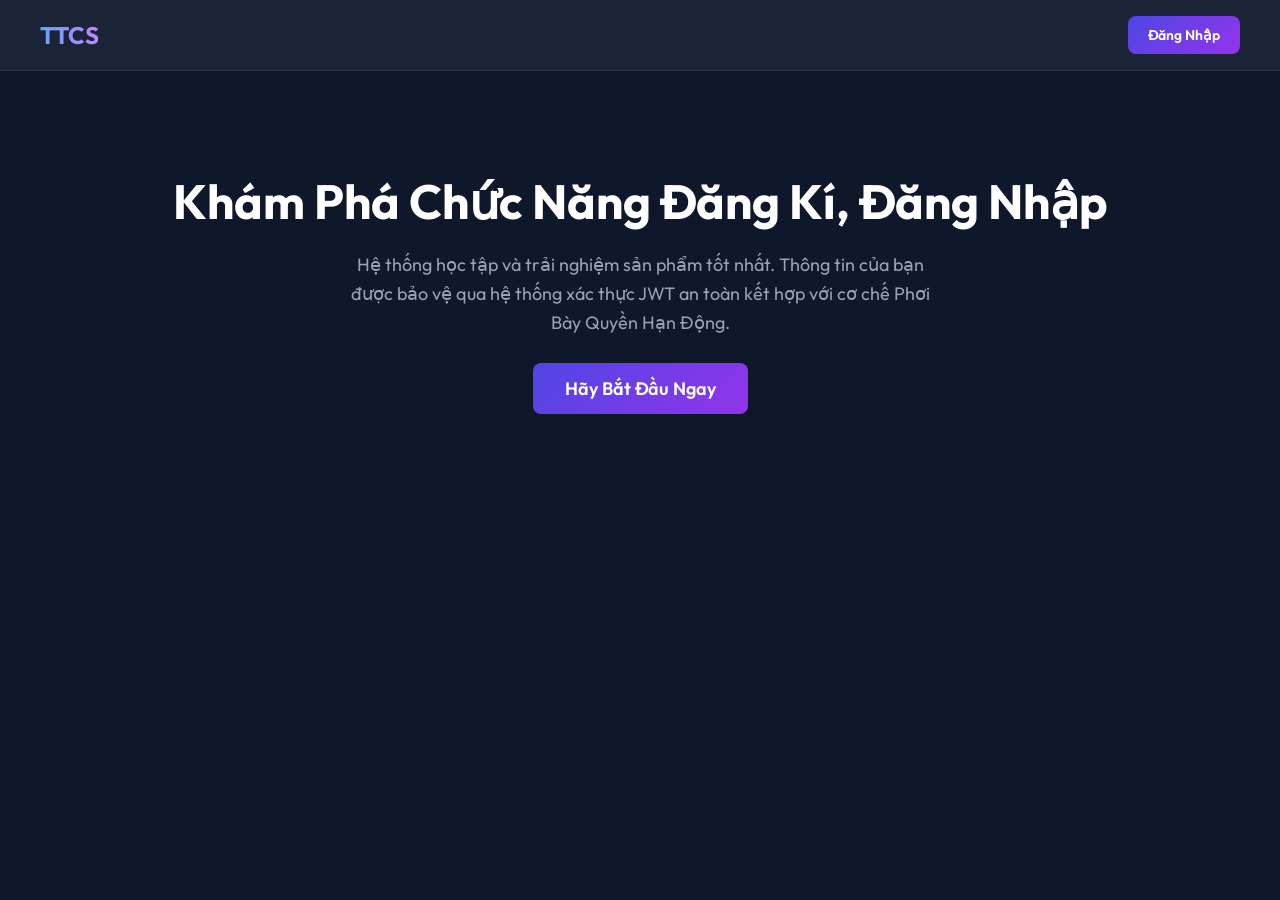
==== src/main/resources/static/index.html @ 452eca98 "hoan thanh cac chuc nang" ====
<!DOCTYPE html>
<html lang="vi">
<head>
    <meta charset="UTF-8">
    <meta name="viewport" content="width=device-width, initial-scale=1.0">
    <title>Trang Chủ - Hệ Thống TTCS</title>
    <link href="https://fonts.googleapis.com/css2?family=Outfit:wght@400;500;600;700&display=swap" rel="stylesheet">
    <link rel="stylesheet" href="css/index.css">
</head>
<body>

    <!-- Navbar -->
    <nav class="navbar">
        <a href="/" class="nav-brand">TTCS</a>
        
        <div class="nav-menu">

            <!-- Menu bảo mật Admin -->
            <a href="#" class="nav-link admin-menu" id="adminMenu">Quản trị hệ thống </a>

            <!-- Trạng thái chưa đăng nhập -->
            <a href="/login.html" class="btn btn-primary unauth-only" id="loginBtn">Đăng Nhập</a>

            <!-- Trạng thái đã đăng nhập -->
            <div class="user-greeting auth-only" id="userGreeting">
                Chào, <span id="usernameDisplay">Khách</span>!
            </div>
            <button class="btn btn-logout auth-only" id="logoutBtn">Đăng Xuất</button>
        </div>
    </nav>

    <!-- Main Content -->
    <main class="hero">
        <h1>Khám Phá Chức Năng Đăng Kí, Đăng Nhập</h1>
        <p>Hệ thống học tập và trải nghiệm sản phẩm tốt nhất. Thông tin của bạn được bảo vệ qua hệ thống xác thực JWT an toàn kết hợp với cơ chế Phơi Bày Quyền Hạn Động.</p>
        
        <div class="unauth-only" id="heroUnauth">
            <a href="/register.html" class="btn btn-primary" style="padding: 14px 32px; font-size: 18px;">Hãy Bắt Đầu Ngay</a>
        </div>

        <div class="auth-only" id="heroAuth">
            <div style="background: rgba(30, 41, 59, 0.5); border: 1px solid rgba(255, 255, 255, 0.1); padding: 24px; border-radius: 16px; text-align: left; max-width: 600px; margin: 0 auto; margin-bottom: 30px;">
                <h3 style="color: white; margin-bottom: 12px;">📊 Thông tin cá nhân lấy từ Server:</h3>
                <p><strong>ID:</strong> <span id="profileId">...</span></p>
                <p><strong>Họ Tên:</strong> <span id="profileName">...</span></p>
                <p><strong>Email:</strong> <span id="profileEmail">...</span></p>
                <p><strong>Vai Trò:</strong> <span id="profileRole" style="color: #60a5fa;">...</span></p>
            </div>
        </div>

        <!-- Bảng quản trị viên (Ẩn mặc định) -->
        <div id="adminUsersSection" style="display: none; width: 100%; max-width: 800px; margin: 0 auto; background: rgba(30, 41, 59, 0.5); border: 1px solid rgba(255, 255, 255, 0.1); padding: 24px; border-radius: 16px; text-align: left;">
            <h3 style="color: #fca5a5; margin-bottom: 16px;">🔑 Bảng Quản Trị: Danh sách người dùng</h3>
            <div style="overflow-x: auto;">
                <table id="usersTable" style="width: 100%; border-collapse: collapse; color: #e2e8f0; font-size: 15px;">
                    <thead>
                        <tr style="border-bottom: 1px solid rgba(255,255,255,0.1); text-align: left; color: #a78bfa;">
                            <th style="padding: 12px;">Tên đăng nhập</th>
                            <th style="padding: 12px;">Họ tên</th>
                            <th style="padding: 12px;">Email</th>
                            <th style="padding: 12px;">Vai trò</th>
                        </tr>
                    </thead>
                    <tbody>
                        <!-- Data fetched from Server appended here -->
                    </tbody>
                </table>
            </div>
        </div>
    </main>

    <script>
        document.addEventListener("DOMContentLoaded", () => {
            const token = localStorage.getItem('accessToken');
            const refreshToken = localStorage.getItem('refreshToken');

            const unauthElements = document.querySelectorAll('.unauth-only');
            const authElements = document.querySelectorAll('.auth-only');
            const adminMenu = document.getElementById('adminMenu');

            // Hàm thay đổi trạng thái UI
            const updateUI = (isAuthenticated, userDetails = null) => {
                unauthElements.forEach(el => el.style.display = isAuthenticated ? 'none' : 'block');
                authElements.forEach(el => el.style.display = isAuthenticated ? 'block' : 'none');
                
                if(isAuthenticated && userDetails) {
                    document.getElementById('usernameDisplay').textContent = userDetails.username;
                    
                    // Điền vào bảng Profile
                    document.getElementById('profileId').textContent = userDetails.id || 'N/A';
                    document.getElementById('profileName').textContent = userDetails.fullName || 'N/A';
                    document.getElementById('profileEmail').textContent = userDetails.email || 'N/A';
                    document.getElementById('profileRole').textContent = userDetails.roles.join(', ');

                    // RBAC - Kiểm tra quyềm Admin
                    const checkAdmin = userDetails.roles.some(role => role === 'ADMIN' || role === 'ROLE_ADMIN');
                    if(checkAdmin) {
                        adminMenu.style.display = 'block';
                        document.getElementById('adminUsersSection').style.display = 'block';
                        fetchAdminUsersData(token);
                    }
                }
            };

            const fetchAdminUsersData = (accessToken) => {
                fetch('/api/v1/admin/users', {
                    headers: { 'Authorization': 'Bearer ' + accessToken }
                })
                .then(res => res.json())
                .then(users => {
                    const tbody = document.querySelector('#usersTable tbody');
                    tbody.innerHTML = '';
                    users.forEach(u => {
                        const tr = document.createElement('tr');
                        tr.style.borderBottom = "1px solid rgba(255,255,255,0.05)";
                        tr.innerHTML = `
                            <td style="padding: 12px;">${u.username}</td>
                            <td style="padding: 12px;">${u.fullName || '<i>Chưa cập nhật</i>'}</td>
                            <td style="padding: 12px;">${u.email || '<i>Chưa cập nhật</i>'}</td>
                            <td style="padding: 12px; color: ${u.roles.includes('ROLE_ADMIN') ? '#fca5a5' : '#60a5fa'}; font-weight: 600;">
                                ${u.roles.join(', ')}
                            </td>
                        `;
                        tbody.appendChild(tr);
                    });
                })
                .catch(err => console.error("Error fetching admin users", err));
            };

            // Nếu không có token -> Hủy
            if(!token) {
                updateUI(false);
            } else {
                // Có token -> Gọi API thông tin
                fetch('/api/v1/user/me', {
                    method: 'GET',
                    headers: {
                        'Authorization': `Bearer ${token}`
                    }
                })
                .then(res => {
                    if(!res.ok) {
                        throw new Error("Token invalid or expired");
                    }
                    return res.json();
                })
                .then(data => {
                    updateUI(true, data); // API trả về UserResponse
                })
                .catch(err => {
                    console.error("Authentication failed:", err);
                    // Token vô hiệu lực -> Clear storage -> Quay về Guest
                    localStorage.removeItem('accessToken');
                    localStorage.removeItem('refreshToken');
                    localStorage.removeItem('username');
                    localStorage.removeItem('role');
                    updateUI(false);
                });
            }

            // Xử lý nút Đăng Xuất
            document.getElementById('logoutBtn').addEventListener('click', () => {
                if(refreshToken) {
                    // Gọi API thu hồi Refresh Token ở Server
                    fetch('/api/v1/auth/logout', {
                        method: 'POST',
                        headers: { 'Content-Type': 'application/json' },
                        body: JSON.stringify({ refreshToken: refreshToken })
                    }).catch(console.error);
                }

                // Luôn xóa localStorage ở Client
                localStorage.clear();
                window.location.href = '/login.html';
            });
        });
    </script>
</body>
</html>
---- src/main/resources/static/css/index.css ----
*, *::before, *::after { box-sizing: border-box; margin: 0; padding: 0; }
body {
    font-family: 'Outfit', sans-serif;
    background: #0f172a;
    color: #e2e8f0;
    min-height: 100vh;
}

/* Navbar */
.navbar {
    display: flex;
    justify-content: space-between;
    align-items: center;
    padding: 16px 40px;
    background: rgba(30, 41, 59, 0.8);
    backdrop-filter: blur(16px);
    border-bottom: 1px solid rgba(255, 255, 255, 0.05);
    position: sticky;
    top: 0;
    z-index: 1000;
}

.nav-brand {
    font-size: 24px;
    font-weight: 700;
    background: linear-gradient(to right, #60a5fa, #c084fc);
    -webkit-background-clip: text;
    -webkit-text-fill-color: transparent;
    text-decoration: none;
}

.nav-menu {
    display: flex;
    align-items: center;
    gap: 24px;
}

.nav-link {
    color: #cbd5e1;
    text-decoration: none;
    font-weight: 500;
    font-size: 15px;
    transition: color 0.2s;
}

.nav-link:hover { color: #f8fafc; }

.nav-link.admin-menu {
    color: #fca5a5;
    display: none; /* Ẩn đi mặc định */
}
.nav-link.admin-menu:hover { color: #ef4444; }

.btn {
    padding: 10px 20px;
    border-radius: 8px;
    font-weight: 600;
    text-decoration: none;
    font-size: 14px;
    transition: all 0.2s;
    cursor: pointer;
    border: none;
}

.btn-primary {
    background: linear-gradient(135deg, #4f46e5, #9333ea);
    color: white;
}
.btn-primary:hover {
    transform: translateY(-2px);
    box-shadow: 0 4px 12px rgba(147, 51, 234, 0.3);
}

.btn-logout {
    background: rgba(239, 68, 68, 0.1);
    color: #ef4444;
    border: 1px solid rgba(239, 68, 68, 0.2);
}
.btn-logout:hover {
    background: rgba(239, 68, 68, 0.2);
}

/* User Greeting */
.user-greeting {
    font-weight: 500;
    color: #94a3b8;
    display: none;
}
.user-greeting span { color: #f8fafc; font-weight: 600; }

/* Main Content Area */
.hero {
    display: flex;
    flex-direction: column;
    align-items: center;
    justify-content: center;
    padding: 100px 20px;
    text-align: center;
}

.hero h1 {
    font-size: 48px;
    margin-bottom: 20px;
    color: white;
}

.hero p {
    font-size: 18px;
    color: #94a3b8;
    max-width: 600px;
    line-height: 1.6;
    margin-bottom: 40px;
}

.unauth-only, .auth-only {
    display: none; /* Sẽ được toggle bằng JS */
}
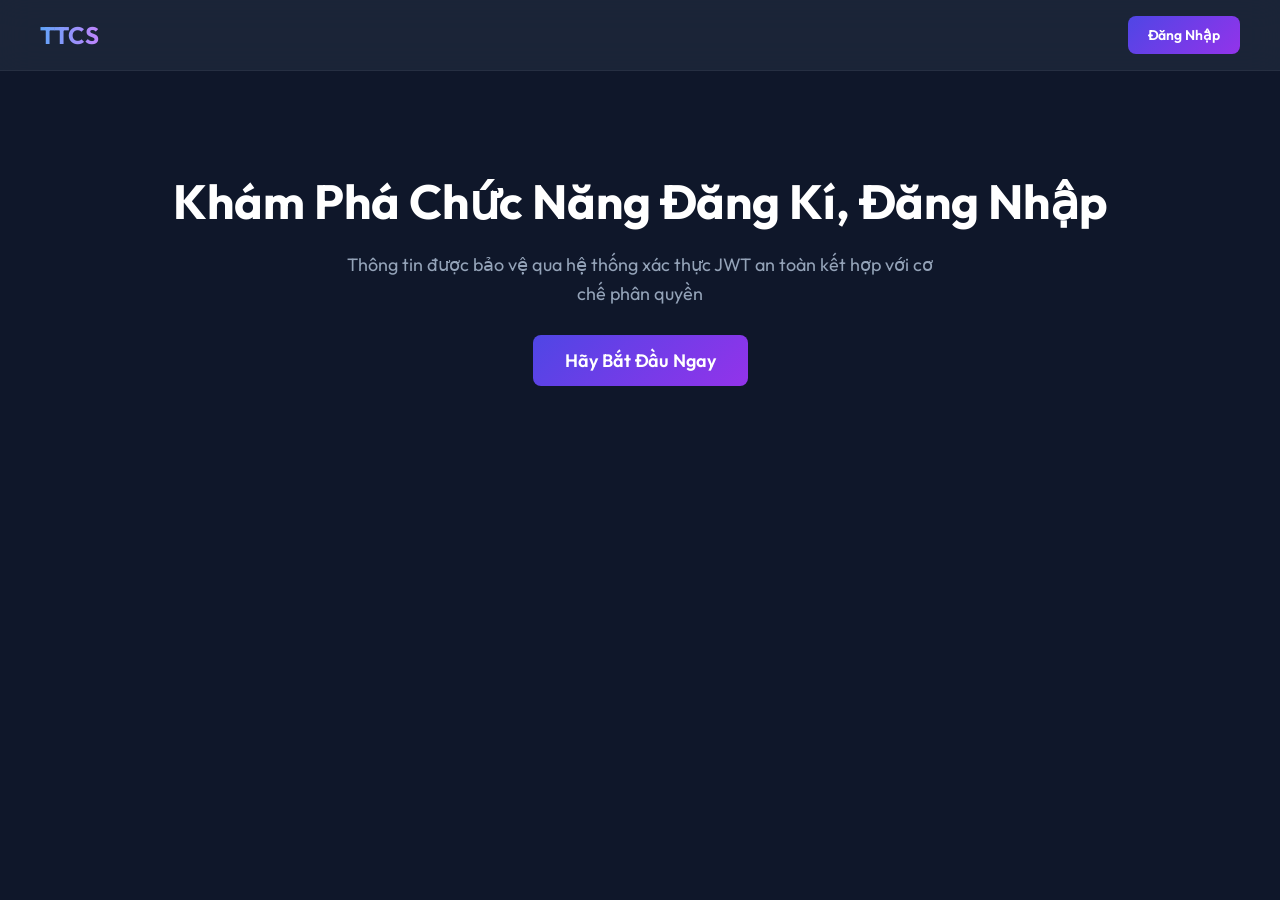
==== commit abd535b7: "hoan thanh README.md" ====
--- a/src/main/resources/static/index.html
+++ b/src/main/resources/static/index.html
@@ -32,7 +32,7 @@
     <!-- Main Content -->
     <main class="hero">
         <h1>Khám Phá Chức Năng Đăng Kí, Đăng Nhập</h1>
-        <p>Hệ thống học tập và trải nghiệm sản phẩm tốt nhất. Thông tin của bạn được bảo vệ qua hệ thống xác thực JWT an toàn kết hợp với cơ chế Phơi Bày Quyền Hạn Động.</p>
+        <p>Thông tin được bảo vệ qua hệ thống xác thực JWT an toàn kết hợp với cơ chế phân quyền</p>
         
         <div class="unauth-only" id="heroUnauth">
             <a href="/register.html" class="btn btn-primary" style="padding: 14px 32px; font-size: 18px;">Hãy Bắt Đầu Ngay</a>
@@ -40,7 +40,7 @@
 
         <div class="auth-only" id="heroAuth">
             <div style="background: rgba(30, 41, 59, 0.5); border: 1px solid rgba(255, 255, 255, 0.1); padding: 24px; border-radius: 16px; text-align: left; max-width: 600px; margin: 0 auto; margin-bottom: 30px;">
-                <h3 style="color: white; margin-bottom: 12px;">📊 Thông tin cá nhân lấy từ Server:</h3>
+                <h3 style="color: white; margin-bottom: 12px;"> Thông tin cá nhân lấy từ Server:</h3>
                 <p><strong>ID:</strong> <span id="profileId">...</span></p>
                 <p><strong>Họ Tên:</strong> <span id="profileName">...</span></p>
                 <p><strong>Email:</strong> <span id="profileEmail">...</span></p>
@@ -50,7 +50,7 @@
 
         <!-- Bảng quản trị viên (Ẩn mặc định) -->
         <div id="adminUsersSection" style="display: none; width: 100%; max-width: 800px; margin: 0 auto; background: rgba(30, 41, 59, 0.5); border: 1px solid rgba(255, 255, 255, 0.1); padding: 24px; border-radius: 16px; text-align: left;">
-            <h3 style="color: #fca5a5; margin-bottom: 16px;">🔑 Bảng Quản Trị: Danh sách người dùng</h3>
+            <h3 style="color: #fca5a5; margin-bottom: 16px;"> Bảng Quản Trị: Danh sách người dùng</h3>
             <div style="overflow-x: auto;">
                 <table id="usersTable" style="width: 100%; border-collapse: collapse; color: #e2e8f0; font-size: 15px;">
                     <thead>
